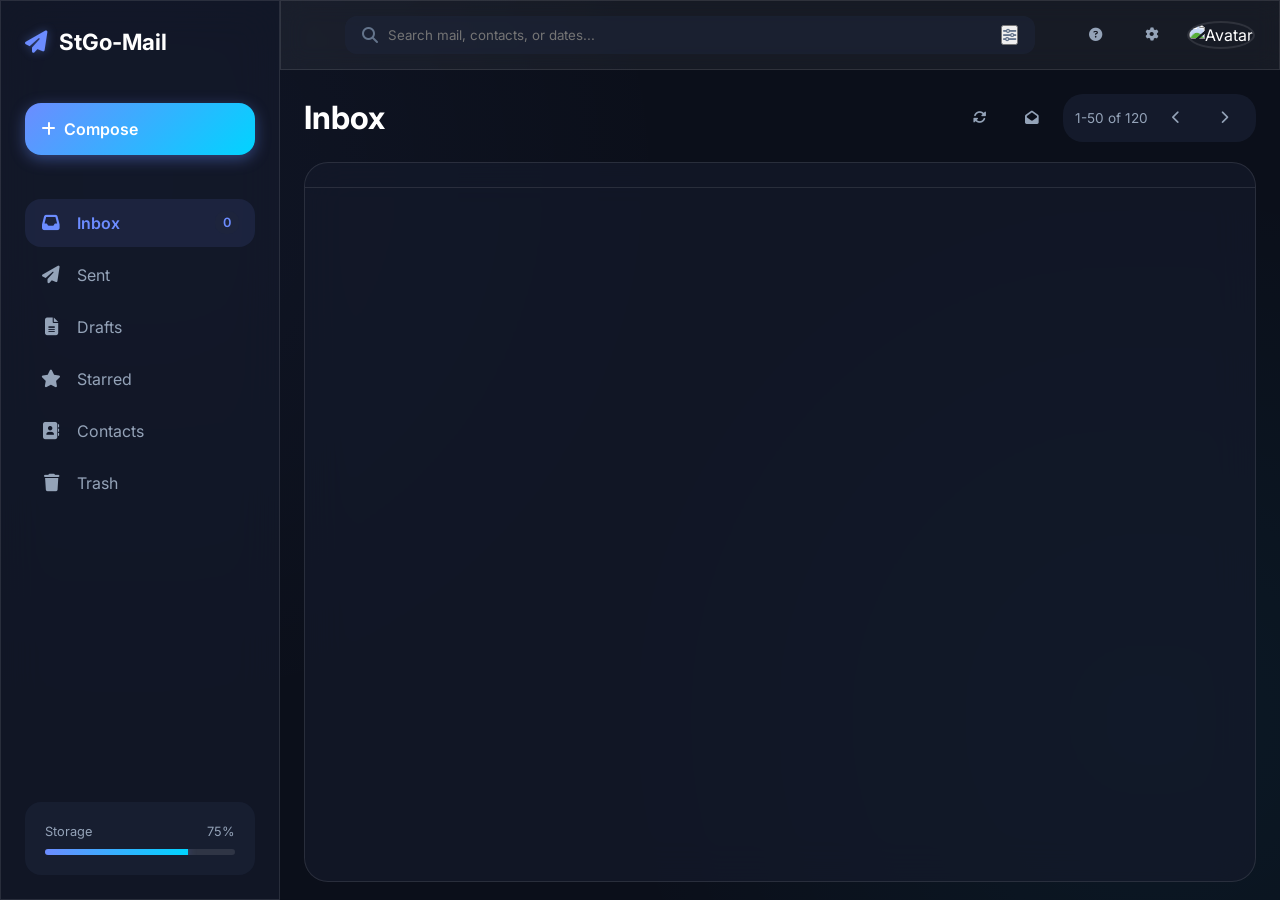
==== inbox.html @ 62bb998f "Ultimate Rebuild: Modular Architecture, Poteuxx Design, and Firebase Integration" ====
<!DOCTYPE html>
<html lang="en">
<head>
    <meta charset="UTF-8">
    <meta name="viewport" content="width=device-width, initial-scale=1.0">
    <title>Inbox | StGo-Mail</title>
    <link rel="stylesheet" href="assets/css/main.css">
    <link rel="stylesheet" href="assets/css/inbox.css">
    <link rel="stylesheet" href="https://cdnjs.cloudflare.com/ajax/libs/font-awesome/6.4.0/css/all.min.css">
    <link href="https://fonts.googleapis.com/css2?family=Inter:wght@300;400;600;700&display=swap" rel="stylesheet">
    
    <!-- Firebase SDKs -->
    <script src="https://www.gstatic.com/firebasejs/10.7.1/firebase-app-compat.js"></script>
    <script src="https://www.gstatic.com/firebasejs/10.7.1/firebase-auth-compat.js"></script>
    <script src="https://www.gstatic.com/firebasejs/10.7.1/firebase-firestore-compat.js"></script>
    <script src="https://www.gstatic.com/firebasejs/10.7.1/firebase-storage-compat.js"></script>
</head>
<body class="app-page">
    
    <div class="app-shell">
        <!-- SIDEBAR -->
        <aside class="sidebar glass-panel">
            <div class="sidebar-header">
                <div class="logo">
                    <i class="fas fa-paper-plane"></i>
                    <span>StGo-Mail</span>
                </div>
            </div>

            <button class="btn btn-primary compose-btn" id="openCompose">
                <i class="fas fa-plus"></i>
                <span>Compose</span>
            </button>

            <nav class="sidebar-nav">
                <a href="#" class="nav-item active" data-folder="inbox">
                    <i class="fas fa-inbox"></i>
                    <span>Inbox</span>
                    <span class="count" id="inboxCount">0</span>
                </a>
                <a href="#" class="nav-item" data-folder="sent">
                    <i class="fas fa-paper-plane"></i>
                    <span>Sent</span>
                </a>
                <a href="#" class="nav-item" data-folder="drafts">
                    <i class="fas fa-file-alt"></i>
                    <span>Drafts</span>
                </a>
                <a href="#" class="nav-item" data-folder="starred">
                    <i class="fas fa-star"></i>
                    <span>Starred</span>
                </a>
                <a href="#" class="nav-item" data-folder="contacts">
                    <i class="fas fa-address-book"></i>
                    <span>Contacts</span>
                </a>
                <a href="#" class="nav-item" data-folder="trash">
                    <i class="fas fa-trash"></i>
                    <span>Trash</span>
                </a>
            </nav>

            <div class="sidebar-footer">
                <div class="storage-info">
                    <div class="storage-label">
                        <span>Storage</span>
                        <span>75%</span>
                    </div>
                    <div class="progress-bar">
                        <div class="progress" style="width: 75%"></div>
                    </div>
                </div>
            </div>
        </aside>

        <!-- TOPBAR -->
        <header class="topbar glass">
            <div class="search-bar">
                <i class="fas fa-search"></i>
                <input type="text" placeholder="Search mail, contacts, or dates...">
                <button class="filter-btn"><i class="fas fa-sliders-h"></i></button>
            </div>

            <div class="topbar-actions">
                <button class="icon-btn"><i class="fas fa-circle-question"></i></button>
                <button class="icon-btn"><i class="fas fa-cog"></i></button>
                <div class="user-profile" id="userProfile">
                    <img src="https://ui-avatars.com/api/?name=User&background=6c8cff&color=fff" alt="Avatar" id="userAvatar">
                    <div class="user-dropdown glass-panel hidden" id="userDropdown">
                        <div class="dropdown-header">
                            <p class="user-name" id="userName">Loading...</p>
                            <p class="user-email" id="userEmail">...</p>
                        </div>
                        <hr>
                        <a href="#"><i class="fas fa-user-circle"></i> Profile</a>
                        <a href="#"><i class="fas fa-shield-alt"></i> Security</a>
                        <hr>
                        <a href="#" id="logoutBtn" class="text-danger"><i class="fas fa-sign-out-alt"></i> Logout</a>
                    </div>
                </div>
            </div>
        </header>

        <!-- MAIN CONTENT -->
        <main class="main-content">
            <div class="content-header">
                <h1 id="viewTitle">Inbox</h1>
                <div class="view-actions">
                    <button class="icon-btn" title="Refresh"><i class="fas fa-sync-alt"></i></button>
                    <button class="icon-btn" title="Mark all read"><i class="fas fa-envelope-open"></i></button>
                    <div class="pagination">
                        <span>1-50 of 120</span>
                        <button class="icon-btn"><i class="fas fa-chevron-left"></i></button>
                        <button class="icon-btn"><i class="fas fa-chevron-right"></i></button>
                    </div>
                </div>
            </div>

            <div id="inboxView" class="view-container">
                <div class="mail-list-container glass-panel">
                    <div id="mailList" class="mail-list">
                        <!-- Loading Skeleton -->
                        <div class="mail-item skeleton"></div>
                    </div>
                </div>
            </div>

            <div id="contactsView" class="view-container hidden">
                <div class="glass-panel" style="padding: 30px;">
                    <h2>Contact Manager</h2>
                    <p style="color: var(--text-muted); margin-bottom: 20px;">Manage your futuristic network.</p>
                    <div id="contactList" class="contact-list">
                        <!-- Contacts go here -->
                        <p>No contacts yet. Start communicating!</p>
                    </div>
                </div>
            </div>

            <div id="settingsView" class="view-container hidden">
                <div class="glass-panel" style="padding: 30px;">
                    <h2>Settings</h2>
                    <div class="settings-group">
                        <h3>Appearance</h3>
                        <div class="theme-selector">
                            <button class="theme-btn active">Classic</button>
                            <button class="theme-btn">Neon</button>
                            <button class="theme-btn">Cyber</button>
                        </div>
                    </div>
                </div>
            </div>
        </main>
    </div>

    <!-- FLOATING COMPOSER -->
    <div class="composer-overlay hidden" id="composer">
        <div class="composer-card glass-panel animate-fade">
            <div class="composer-header">
                <span>New Message</span>
                <div class="composer-actions">
                    <button id="minimizeCompose"><i class="fas fa-minus"></i></button>
                    <button id="closeCompose"><i class="fas fa-times"></i></button>
                </div>
            </div>
            <div class="composer-body">
                <input type="text" id="mailTo" placeholder="Recipients">
                <input type="text" id="mailSubject" placeholder="Subject">
                <textarea id="mailBody" placeholder="Write your futuristic message..."></textarea>
            </div>
            <div class="composer-footer">
                <div class="format-tools">
                    <button title="Bold"><i class="fas fa-bold"></i></button>
                    <button title="Italic"><i class="fas fa-italic"></i></button>
                    <button title="Attachment" id="attachBtn"><i class="fas fa-paperclip"></i></button>
                    <button title="Emoji"><i class="fas fa-smile"></i></button>
                </div>
                <button class="btn btn-primary" id="sendBtn">
                    <span>Send</span>
                    <i class="fas fa-paper-plane"></i>
                </button>
            </div>
        </div>
    </div>

    <!-- Scripts -->
    <script src="firebase/firebase-config.js"></script>
    <script src="firebase/auth.js"></script>
    <script src="services/mailService.js"></script>
    <script src="services/notificationService.js"></script>
    <script src="assets/js/inbox.js"></script>
</body>
</html>
---- assets/css/main.css ----
/* 
  STGO-MAIL Modern Design System 
  Identity: Futuristic Glassmorphism + Gmail Layout
*/

:root {
  /* Colors - Poteuxx Neon Palette */
  --primary: #6c8cff;
  --primary-glow: rgba(108, 140, 255, 0.4);
  --secondary: #00d4ff;
  --secondary-glow: rgba(0, 212, 255, 0.4);
  --accent: #ff00c8;
  --accent-glow: rgba(255, 0, 200, 0.4);
  
  /* Backgrounds */
  --bg-deep: #0b0f1a;
  --bg-panel: rgba(21, 26, 43, 0.7);
  --bg-card: rgba(30, 38, 60, 0.5);
  --bg-glass: rgba(255, 255, 255, 0.05);
  
  /* Borders */
  --border-light: rgba(255, 255, 255, 0.1);
  --border-neon: rgba(108, 140, 255, 0.3);
  
  /* Text */
  --text-main: #ffffff;
  --text-muted: #94a3b8;
  --text-dim: #64748b;

  /* Spacing */
  --radius-lg: 24px;
  --radius-md: 16px;
  --radius-sm: 8px;
  
  /* Transitions */
  --transition-fast: 0.2s ease;
  --transition-slow: 0.5s cubic-bezier(0.4, 0, 0.2, 1);
}

* {
  margin: 0;
  padding: 0;
  box-sizing: border-box;
  font-family: 'Inter', -apple-system, BlinkMacSystemFont, 'Segoe UI', Roboto, sans-serif;
}

body {
  background: var(--bg-deep);
  background-image: 
    radial-gradient(circle at 10% 20%, rgba(108, 140, 255, 0.05) 0%, transparent 40%),
    radial-gradient(circle at 90% 80%, rgba(0, 212, 255, 0.05) 0%, transparent 40%);
  color: var(--text-main);
  min-height: 100vh;
  overflow-x: hidden;
  line-height: 1.5;
}

/* Glassmorphism Utilities */
.glass {
  background: var(--bg-glass);
  backdrop-filter: blur(12px);
  -webkit-backdrop-filter: blur(12px);
  border: 1px solid var(--border-light);
}

.glass-panel {
  background: var(--bg-panel);
  backdrop-filter: blur(20px);
  border: 1px solid var(--border-light);
}

/* Scrollbar */
::-webkit-scrollbar {
  width: 6px;
}
::-webkit-scrollbar-track {
  background: transparent;
}
::-webkit-scrollbar-thumb {
  background: var(--border-light);
  border-radius: 10px;
}
::-webkit-scrollbar-thumb:hover {
  background: var(--text-dim);
}

/* Animations */
@keyframes fadeIn {
  from { opacity: 0; transform: translateY(10px); }
  to { opacity: 1; transform: translateY(0); }
}

@keyframes glowPulse {
  0% { box-shadow: 0 0 5px var(--primary-glow); }
  50% { box-shadow: 0 0 20px var(--primary-glow); }
  100% { box-shadow: 0 0 5px var(--primary-glow); }
}

.animate-fade {
  animation: fadeIn 0.6s var(--transition-slow) forwards;
}

/* Button Component */
.btn {
  padding: 12px 24px;
  border-radius: var(--radius-md);
  border: none;
  cursor: pointer;
  font-weight: 600;
  transition: var(--transition-fast);
  display: inline-flex;
  align-items: center;
  justify-content: center;
  gap: 8px;
}

.btn-primary {
  background: linear-gradient(135deg, var(--primary), var(--secondary));
  color: white;
  box-shadow: 0 4px 15px var(--primary-glow);
}

.btn-primary:hover {
  transform: translateY(-2px);
  box-shadow: 0 6px 20px var(--primary-glow);
  filter: brightness(1.1);
}

.btn-ghost {
  background: transparent;
  color: var(--text-main);
  border: 1px solid var(--border-light);
}

.btn-ghost:hover {
  background: var(--bg-glass);
  border-color: var(--primary);
}

/* Input Component */
.input-group {
  margin-bottom: 20px;
}

.input-group label {
  display: block;
  margin-bottom: 8px;
  font-size: 0.9rem;
  color: var(--text-muted);
}

input, textarea {
  width: 100%;
  padding: 14px 18px;
  background: var(--bg-card);
  border: 1px solid var(--border-light);
  border-radius: var(--radius-md);
  color: white;
  outline: none;
  transition: var(--transition-fast);
}

input:focus, textarea:focus {
  border-color: var(--primary);
  background: var(--bg-glass);
  box-shadow: 0 0 10px var(--primary-glow);
}

/* Layout - Main App */
.app-shell {
  display: grid;
  grid-template-columns: 280px 1fr;
  grid-template-rows: 70px 1fr;
  height: 100vh;
}

.sidebar {
  grid-row: 1 / 3;
  padding: 24px;
  display: flex;
  flex-direction: column;
  gap: 32px;
}

.topbar {
  padding: 0 24px;
  display: flex;
  align-items: center;
  justify-content: space-between;
}

.main-content {
  padding: 24px;
  overflow-y: auto;
}

/* Hide elements */
.hidden { display: none !important; }

/* Responsive */
@media (max-width: 1024px) {
  .app-shell {
    grid-template-columns: 80px 1fr;
  }
}

@media (max-width: 768px) {
  .app-shell {
    grid-template-columns: 1fr;
  }
  .sidebar {
    display: none; /* Mobile menu needed */
  }
}

/* Toast Notifications */
.toast-container {
    position: fixed;
    top: 20px;
    right: 20px;
    z-index: 9999;
    display: flex;
    flex-direction: column;
    gap: 10px;
}

.toast {
    background: var(--bg-panel);
    backdrop-filter: blur(15px);
    border: 1px solid var(--border-light);
    border-left: 4px solid var(--primary);
    padding: 16px 24px;
    border-radius: var(--radius-md);
    color: white;
    display: flex;
    align-items: center;
    gap: 15px;
    box-shadow: 0 10px 30px rgba(0,0,0,0.4);
    animation: slideIn 0.3s ease-out forwards;
    min-width: 300px;
}

.toast.success { border-left-color: #00ffaa; }
.toast.error { border-left-color: #ff4444; }

@keyframes slideIn {
    from { transform: translateX(100%); opacity: 0; }
    to { transform: translateX(0); opacity: 1; }
}

.toast.fade-out {
    animation: fadeOut 0.5s ease-in forwards;
}

@keyframes fadeOut {
    from { transform: translateX(0); opacity: 1; }
    to { transform: translateX(100%); opacity: 0; }
}
---- assets/css/inbox.css ----
/* Inbox Specific Styles */

.app-page {
    overflow: hidden;
    height: 100vh;
}

.sidebar-header .logo {
    display: flex;
    align-items: center;
    gap: 12px;
    font-size: 1.4rem;
    font-weight: 700;
    color: var(--text-main);
    margin-bottom: 12px;
}

.sidebar-header .logo i {
    color: var(--primary);
    filter: drop-shadow(0 0 5px var(--primary-glow));
}

.compose-btn {
    width: 100%;
    justify-content: flex-start;
    padding: 16px;
    font-size: 1rem;
    margin-bottom: 12px;
}

.sidebar-nav {
    display: flex;
    flex-direction: column;
    gap: 4px;
}

.nav-item {
    display: flex;
    align-items: center;
    gap: 16px;
    padding: 12px 16px;
    border-radius: var(--radius-md);
    text-decoration: none;
    color: var(--text-muted);
    transition: var(--transition-fast);
}

.nav-item i {
    width: 20px;
    text-align: center;
    font-size: 1.1rem;
}

.nav-item:hover {
    background: var(--bg-glass);
    color: var(--text-main);
}

.nav-item.active {
    background: rgba(108, 140, 255, 0.1);
    color: var(--primary);
    font-weight: 600;
}

.nav-item .count {
    margin-left: auto;
    font-size: 0.8rem;
    background: var(--bg-card);
    padding: 2px 8px;
    border-radius: 10px;
}

.sidebar-footer {
    margin-top: auto;
    padding: 20px;
    background: var(--bg-card);
    border-radius: var(--radius-md);
}

.storage-label {
    display: flex;
    justify-content: space-between;
    font-size: 0.8rem;
    color: var(--text-muted);
    margin-bottom: 8px;
}

.progress-bar {
    height: 6px;
    background: rgba(255, 255, 255, 0.1);
    border-radius: 3px;
    overflow: hidden;
}

.progress {
    height: 100%;
    background: linear-gradient(90deg, var(--primary), var(--secondary));
    box-shadow: 0 0 10px var(--primary-glow);
}

/* TOPBAR */
.topbar {
    height: 70px;
    border-bottom: 1px solid var(--border-light);
}

.search-bar {
    flex: 1;
    max-width: 700px;
    margin: 0 40px;
    background: var(--bg-card);
    border-radius: 12px;
    display: flex;
    align-items: center;
    padding: 0 16px;
    border: 1px solid transparent;
    transition: var(--transition-fast);
}

.search-bar:focus-within {
    border-color: var(--primary);
    background: var(--bg-glass);
    box-shadow: 0 0 15px var(--primary-glow);
}

.search-bar i {
    color: var(--text-dim);
}

.search-bar input {
    background: transparent;
    border: none;
    box-shadow: none;
    padding: 10px;
}

.topbar-actions {
    display: flex;
    align-items: center;
    gap: 16px;
}

.icon-btn {
    width: 40px;
    height: 40px;
    border-radius: 50%;
    border: none;
    background: transparent;
    color: var(--text-muted);
    cursor: pointer;
    display: flex;
    align-items: center;
    justify-content: center;
    transition: var(--transition-fast);
}

.icon-btn:hover {
    background: var(--bg-glass);
    color: var(--text-main);
}

.user-profile {
    position: relative;
    cursor: pointer;
}

.user-profile img {
    width: 36px;
    height: 36px;
    border-radius: 50%;
    border: 2px solid var(--border-light);
}

.user-dropdown {
    position: absolute;
    top: 50px;
    right: 0;
    width: 240px;
    padding: 16px;
    z-index: 100;
    border-radius: var(--radius-md);
    box-shadow: 0 10px 25px rgba(0,0,0,0.5);
}

.dropdown-header {
    margin-bottom: 12px;
}

.user-name {
    font-weight: 600;
}

.user-email {
    font-size: 0.8rem;
    color: var(--text-muted);
}

.user-dropdown hr {
    border: 0;
    border-top: 1px solid var(--border-light);
    margin: 12px 0;
}

.user-dropdown a {
    display: flex;
    align-items: center;
    gap: 12px;
    padding: 8px 0;
    color: var(--text-muted);
    text-decoration: none;
    font-size: 0.9rem;
    transition: var(--transition-fast);
}

.user-dropdown a:hover {
    color: var(--text-main);
}

.text-danger { color: #ff5555 !important; }

/* MAIN */
.content-header {
    display: flex;
    justify-content: space-between;
    align-items: center;
    margin-bottom: 20px;
}

.view-actions {
    display: flex;
    align-items: center;
    gap: 12px;
}

.pagination {
    display: flex;
    align-items: center;
    gap: 8px;
    font-size: 0.85rem;
    color: var(--text-muted);
    background: var(--bg-card);
    padding: 4px 12px;
    border-radius: 20px;
}

.mail-list-container {
    height: calc(100vh - 180px);
    overflow-y: auto;
    border-radius: var(--radius-lg);
}

.mail-item {
    display: grid;
    grid-template-columns: 40px 200px 1fr 100px;
    align-items: center;
    padding: 12px 20px;
    border-bottom: 1px solid var(--border-light);
    cursor: pointer;
    transition: var(--transition-fast);
}

.mail-item:hover {
    background: rgba(255, 255, 255, 0.03);
}

.mail-item.unread {
    background: rgba(108, 140, 255, 0.05);
    font-weight: 600;
}

.mail-item .from { color: var(--text-main); }
.mail-item .subject { color: var(--text-main); }
.mail-item .preview { color: var(--text-muted); font-weight: 400; }
.mail-item .time { text-align: right; font-size: 0.8rem; color: var(--text-dim); }

/* COMPOSER */
.composer-overlay {
    position: fixed;
    bottom: 0;
    right: 80px;
    z-index: 1000;
}

.composer-card {
    width: 550px;
    border-radius: 16px 16px 0 0;
    box-shadow: 0 -10px 40px rgba(0,0,0,0.5);
    display: flex;
    flex-direction: column;
}

.composer-header {
    padding: 12px 20px;
    background: rgba(108, 140, 255, 0.1);
    display: flex;
    justify-content: space-between;
    align-items: center;
    border-radius: 16px 16px 0 0;
    font-weight: 600;
}

.composer-actions button {
    background: transparent;
    border: none;
    color: var(--text-muted);
    cursor: pointer;
    margin-left: 12px;
}

.composer-body {
    padding: 12px 20px;
    display: flex;
    flex-direction: column;
}

.composer-body input {
    border-radius: 0;
    border: none;
    border-bottom: 1px solid var(--border-light);
    background: transparent;
    padding: 12px 0;
}

.composer-body textarea {
    min-height: 300px;
    border: none;
    background: transparent;
    resize: none;
    padding: 16px 0;
}

.composer-footer {
    padding: 16px 20px;
    border-top: 1px solid var(--border-light);
    display: flex;
    justify-content: space-between;
    align-items: center;
}

.format-tools {
    display: flex;
    gap: 16px;
}

.format-tools button {
    background: transparent;
    border: none;
    color: var(--text-muted);
    cursor: pointer;
    font-size: 1.1rem;
}

.format-tools button:hover {
    color: var(--primary);
}

/* MAIL READER OVERLAY */
.mail-reader-overlay {
    position: fixed;
    top: 0;
    left: 280px; /* Sidebar width */
    right: 0;
    bottom: 0;
    background: var(--bg-deep);
    z-index: 500;
    padding: 40px;
    overflow-y: auto;
}

.reader-header {
    display: flex;
    justify-content: space-between;
    align-items: center;
    margin-bottom: 40px;
}

.reader-header button {
    background: transparent;
    border: none;
    color: var(--text-muted);
    cursor: pointer;
    font-size: 1rem;
    display: flex;
    align-items: center;
    gap: 10px;
}

.reader-header button:hover { color: var(--primary); }

.reader-content h1 {
    font-size: 2rem;
    margin-bottom: 24px;
}

.sender-info {
    display: flex;
    align-items: center;
    gap: 15px;
    margin-bottom: 32px;
    padding-bottom: 24px;
    border-bottom: 1px solid var(--border-light);
}

.avatar-sm {
    width: 44px;
    height: 44px;
    border-radius: 50%;
}

.sender-info .name { font-weight: 600; }
.sender-info .email { font-size: 0.85rem; color: var(--text-dim); }

.mail-body {
    font-size: 1.1rem;
    line-height: 1.6;
    color: var(--text-main);
    white-space: pre-wrap;
}

@media (max-width: 1024px) {
    .mail-reader-overlay { left: 80px; }
}

@media (max-width: 768px) {
    .mail-reader-overlay { left: 0; }
}
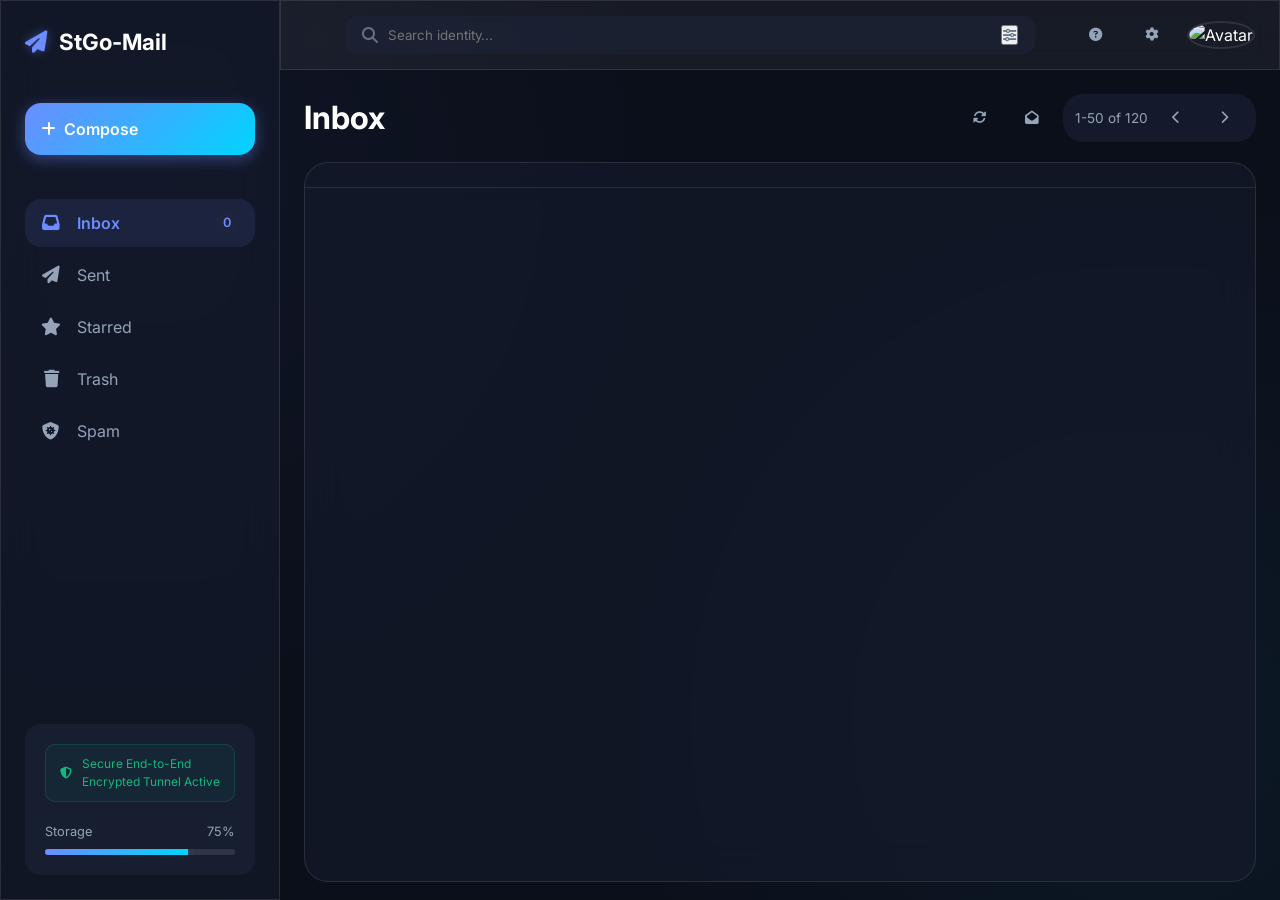
==== commit b6ce10a5: "Pulsar Edition 2.1: Integrated E2EE, Multi-language Support, and Real-World Mail Bridge" ====
--- a/inbox.html
+++ b/inbox.html
@@ -14,6 +14,8 @@
     <script src="https://www.gstatic.com/firebasejs/10.7.1/firebase-auth-compat.js"></script>
     <script src="https://www.gstatic.com/firebasejs/10.7.1/firebase-firestore-compat.js"></script>
     <script src="https://www.gstatic.com/firebasejs/10.7.1/firebase-storage-compat.js"></script>
+    <script src="services/cryptoService.js"></script>
+    <script src="services/i18n.js"></script>
 </head>
 <body class="app-page">
     
@@ -29,38 +31,38 @@
 
             <button class="btn btn-primary compose-btn" id="openCompose">
                 <i class="fas fa-plus"></i>
-                <span>Compose</span>
+                <span data-i18n="inbox.compose">Compose</span>
             </button>
 
             <nav class="sidebar-nav">
                 <a href="#" class="nav-item active" data-folder="inbox">
                     <i class="fas fa-inbox"></i>
-                    <span>Inbox</span>
+                    <span data-i18n="inbox.folders.inbox">Inbox</span>
                     <span class="count" id="inboxCount">0</span>
                 </a>
                 <a href="#" class="nav-item" data-folder="sent">
                     <i class="fas fa-paper-plane"></i>
-                    <span>Sent</span>
-                </a>
-                <a href="#" class="nav-item" data-folder="drafts">
-                    <i class="fas fa-file-alt"></i>
-                    <span>Drafts</span>
+                    <span data-i18n="inbox.folders.sent">Sent</span>
                 </a>
                 <a href="#" class="nav-item" data-folder="starred">
                     <i class="fas fa-star"></i>
-                    <span>Starred</span>
-                </a>
-                <a href="#" class="nav-item" data-folder="contacts">
-                    <i class="fas fa-address-book"></i>
-                    <span>Contacts</span>
+                    <span data-i18n="inbox.folders.starred">Starred</span>
                 </a>
                 <a href="#" class="nav-item" data-folder="trash">
                     <i class="fas fa-trash"></i>
-                    <span>Trash</span>
+                    <span data-i18n="inbox.folders.trash">Trash</span>
+                </a>
+                <a href="#" class="nav-item" data-folder="spam">
+                    <i class="fas fa-shield-virus"></i>
+                    <span data-i18n="inbox.folders.spam">Spam</span>
                 </a>
             </nav>
 
             <div class="sidebar-footer">
+                <div class="secure-status">
+                    <i class="fas fa-shield-halved"></i>
+                    <span data-i18n="inbox.secureConnection">Secure Connection Active</span>
+                </div>
                 <div class="storage-info">
                     <div class="storage-label">
                         <span>Storage</span>
@@ -77,7 +79,7 @@
         <header class="topbar glass">
             <div class="search-bar">
                 <i class="fas fa-search"></i>
-                <input type="text" placeholder="Search mail, contacts, or dates...">
+                <input type="text" data-i18n="inbox.search" placeholder="Search identity...">
                 <button class="filter-btn"><i class="fas fa-sliders-h"></i></button>
             </div>
 
@@ -140,6 +142,13 @@
                 <div class="glass-panel" style="padding: 30px;">
                     <h2>Settings</h2>
                     <div class="settings-group">
+                        <h3>Language</h3>
+                        <div class="lang-selector">
+                            <button class="btn btn-ghost" onclick="window.i18n.setLocale('en')">English</button>
+                            <button class="btn btn-ghost" onclick="window.i18n.setLocale('fr')">Français</button>
+                        </div>
+                    </div>
+                    <div class="settings-group">
                         <h3>Appearance</h3>
                         <div class="theme-selector">
                             <button class="theme-btn active">Classic</button>
--- a/assets/css/inbox.css
+++ b/assets/css/inbox.css
@@ -260,7 +260,18 @@
 }
 
 .mail-item:hover {
-    background: rgba(255, 255, 255, 0.03);
+    background: rgba(255, 255, 255, 0.05);
+    transform: translateX(5px);
+    border-left: 3px solid var(--primary);
+}
+
+.animate-slide-in {
+    animation: slideIn 0.4s ease-out forwards;
+}
+
+@keyframes slideIn {
+    from { opacity: 0; transform: translateY(10px); }
+    to { opacity: 1; transform: translateY(0); }
 }
 
 .mail-item.unread {
@@ -354,16 +365,31 @@
     color: var(--primary);
 }
 
-/* MAIL READER OVERLAY */
+/* MAIL READER OVERLAY - Modern Slide-in */
 .mail-reader-overlay {
     position: fixed;
     top: 0;
-    left: 280px; /* Sidebar width */
-    right: 0;
-    bottom: 0;
-    background: var(--bg-deep);
-    z-index: 500;
-    padding: 40px;
+    left: 100%; /* Start off-screen */
+    width: calc(100vw - 280px);
+    height: 100vh;
+    background: rgba(11, 15, 26, 0.95);
+    backdrop-filter: blur(20px);
+    z-index: 1000;
+    transition: left 0.4s cubic-bezier(0.4, 0, 0.2, 1);
+    display: flex;
+    flex-direction: column;
+}
+
+.mail-reader-overlay.active {
+    left: 280px;
+}
+
+.reader-card {
+    flex: 1;
+    max-width: 900px;
+    margin: 0 auto;
+    width: 100%;
+    padding: 60px 40px;
     overflow-y: auto;
 }
 
@@ -372,49 +398,154 @@
     justify-content: space-between;
     align-items: center;
     margin-bottom: 40px;
-}
-
-.reader-header button {
-    background: transparent;
-    border: none;
-    color: var(--text-muted);
-    cursor: pointer;
-    font-size: 1rem;
-    display: flex;
+    position: sticky;
+    top: -40px;
+    background: transparent;
+    z-index: 10;
+}
+
+.back-btn {
+    width: 48px;
+    height: 48px;
+    border-radius: 50%;
+    border: 1px solid var(--border-light);
+    background: var(--bg-card);
+    color: var(--text-main);
+    cursor: pointer;
+    display: flex;
+    align-items: center;
+    justify-content: center;
+    transition: var(--transition-fast);
+}
+
+.back-btn:hover {
+    background: var(--primary);
+    border-color: var(--primary);
+}
+
+.reader-actions {
+    display: flex;
+    gap: 12px;
+}
+
+.reader-actions button {
+    padding: 10px 20px;
+    border-radius: 12px;
+    border: 1px solid var(--border-light);
+    background: var(--bg-card);
+    color: var(--text-muted);
+    cursor: pointer;
+    transition: var(--transition-fast);
+}
+
+.reader-actions button:hover {
+    border-color: var(--primary);
+    color: var(--primary);
+}
+
+.mail-title-big {
+    font-size: 2.8rem;
+    font-weight: 700;
+    line-height: 1.1;
+    margin-bottom: 32px;
+    letter-spacing: -1px;
+}
+
+.encryption-notice {
+    display: inline-flex;
     align-items: center;
     gap: 10px;
-}
-
-.reader-header button:hover { color: var(--primary); }
-
-.reader-content h1 {
-    font-size: 2rem;
-    margin-bottom: 24px;
-}
-
-.sender-info {
-    display: flex;
-    align-items: center;
-    gap: 15px;
+    background: rgba(16, 185, 129, 0.1);
+    color: #10b981;
+    padding: 8px 16px;
+    border-radius: 30px;
+    font-size: 0.85rem;
     margin-bottom: 32px;
-    padding-bottom: 24px;
-    border-bottom: 1px solid var(--border-light);
-}
-
-.avatar-sm {
-    width: 44px;
-    height: 44px;
-    border-radius: 50%;
-}
-
-.sender-info .name { font-weight: 600; }
-.sender-info .email { font-size: 0.85rem; color: var(--text-dim); }
-
-.mail-body {
-    font-size: 1.1rem;
-    line-height: 1.6;
+}
+
+.sender-details {
+    flex: 1;
+}
+
+.sender-details .top-row {
+    display: flex;
+    justify-content: space-between;
+    align-items: baseline;
+}
+
+.sender-details .name { font-size: 1.1rem; font-weight: 600; }
+.sender-details .full-time { font-size: 0.8rem; color: var(--text-dim); }
+.sender-details .email { font-size: 0.9rem; color: var(--text-muted); }
+
+.mail-body-content {
+    font-size: 1.15rem;
+    line-height: 1.7;
     color: var(--text-main);
     white-space: pre-wrap;
+    padding-bottom: 60px;
+}
+
+.reader-footer {
+    border-top: 1px solid var(--border-light);
+    padding-top: 30px;
+    display: flex;
+    gap: 15px;
+}
+
+/* E2EE and Localization Styles */
+.e2ee-tag {
+    display: inline-flex;
+    align-items: center;
+    justify-content: center;
+    width: 20px;
+    height: 20px;
+    background: rgba(16, 185, 129, 0.1);
+    color: #10b981;
+    border-radius: 4px;
+    font-size: 0.7rem;
+    margin-right: 8px;
+    vertical-align: middle;
+}
+
+.system-tag {
+    background: var(--primary);
+    color: white;
+    font-size: 0.6rem;
+    font-weight: 800;
+    padding: 2px 6px;
+    border-radius: 4px;
+    margin-right: 10px;
+    letter-spacing: 0.5px;
+}
+
+.secure-status {
+    display: flex;
+    align-items: center;
+    gap: 10px;
+    color: #10b981;
+    font-size: 0.75rem;
+    margin-bottom: 20px;
+    padding: 10px 14px;
+    background: rgba(16, 185, 129, 0.05);
+    border-radius: 10px;
+    border: 1px solid rgba(16, 185, 129, 0.2);
+    animation: pulse-green 3s infinite;
+}
+
+@keyframes pulse-green {
+    0%, 100% { box-shadow: 0 0 0 rgba(16, 185, 129, 0); }
+    50% { box-shadow: 0 0 10px rgba(16, 185, 129, 0.2); }
+}
+
+.lang-selector {
+    display: flex;
+    gap: 12px;
+    margin-top: 15px;
+}
+
+.lang-selector button {
+    padding: 8px 16px;
+    font-size: 0.85rem;
 }
 
 @media (max-width: 1024px) {
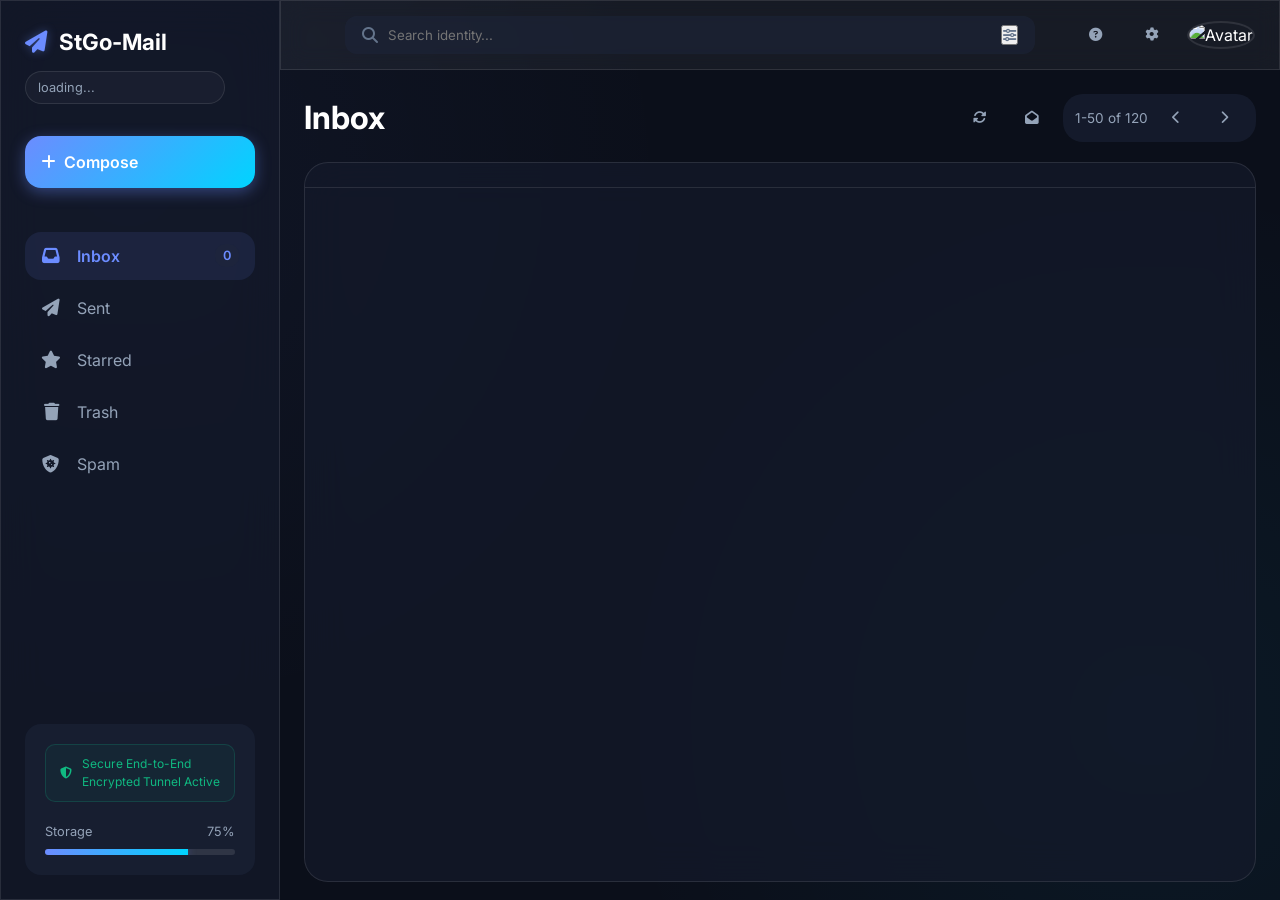
==== commit e4740475: "Pulsar Edition 2.1 Final: Full UI activation, Real-Time Stats, Identity Badges, and Theme Engine" ====
--- a/inbox.html
+++ b/inbox.html
@@ -27,6 +27,9 @@
                     <i class="fas fa-paper-plane"></i>
                     <span>StGo-Mail</span>
                 </div>
+                <div class="active-identity" id="activeIdentity">
+                    <span id="displayEmail">loading...</span>
+                </div>
             </div>
 
             <button class="btn btn-primary compose-btn" id="openCompose">
--- a/assets/css/inbox.css
+++ b/assets/css/inbox.css
@@ -18,6 +18,20 @@
 .sidebar-header .logo i {
     color: var(--primary);
     filter: drop-shadow(0 0 5px var(--primary-glow));
+}
+
+.active-identity {
+    font-size: 0.8rem;
+    color: var(--text-muted);
+    background: rgba(255, 255, 255, 0.03);
+    padding: 6px 12px;
+    border-radius: 20px;
+    border: 1px solid var(--border-light);
+    margin-top: 10px;
+    white-space: nowrap;
+    overflow: hidden;
+    text-overflow: ellipsis;
+    max-width: 200px;
 }
 
 .compose-btn {
